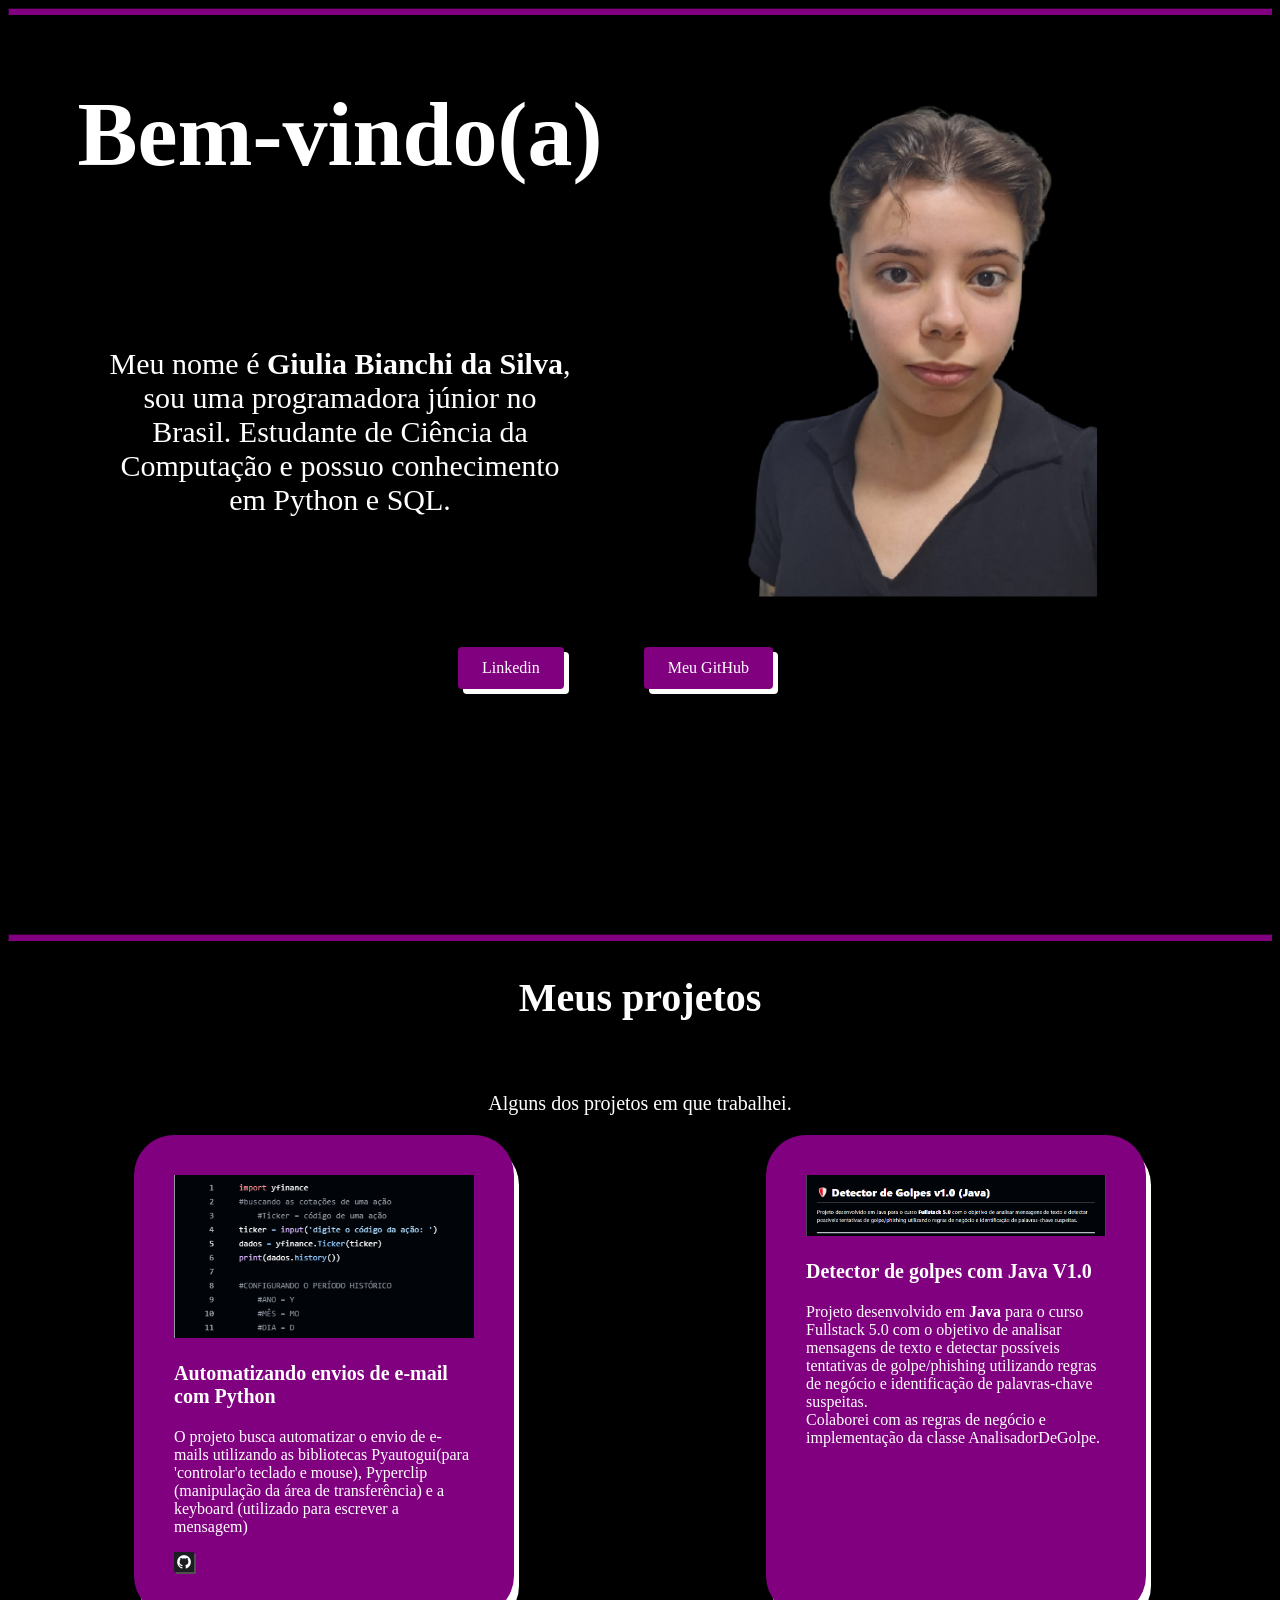
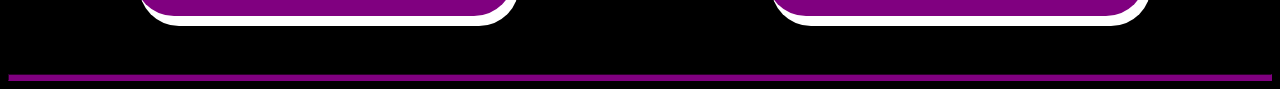
==== portfolio/portfolio.html @ a50a92c9 "novas formas de animar o h1" ====
<!DOCTYPE html>
<html lang="pt-br">

<head>
    <meta charset="UTF-8">
    <title>Portfolio</title>
    <link rel="stylesheet" href="style.css">
</head>

<body>
    <header>
        <hr>

        <div id="resumoEFoto">

            <div id="divH1">
                <h1 id="h1"> Bem-vindo(a)</h1>
                <p id="paragrafoResumo">
                    Meu nome é <b>Giulia Bianchi da Silva</b>, sou uma programadora júnior no Brasil.
                    Estudante de Ciência da Computação e possuo conhecimento em Python e SQL.
                </p>

                <div id="botao">
                    <a class="botao" href="https://www.linkedin.com/in/giulia-bianchi-s/" target="_blank">Linkedin</a>

                    <a class="botao" href="https://github.com/GiuliaB07" target="_blank">Meu GitHub</a>
                </div>

            </div>

            <img id="imagemPerfil" src="fotoPerfil.png">

        </div>

    </header>
    <br>

    <hr>

    <main>
        <h2><b>Meus projetos</b></h2>
        <br>

        <p id="p1Main"> Alguns dos projetos em que trabalhei.</p>

        <div class="divProjeto">
            <div>

                <img class="imagemProjeto" src="automatizandoEnvioDeEmails.png" alt="código do projeto">

                <h3 class="h3"> Automatizando envios de e-mail com Python</h3>
                <p class="paragrafo">O projeto busca automatizar o envio de e-mails utilizando as bibliotecas
                    Pyautogui(para 'controlar'o teclado e mouse),
                    Pyperclip (manipulação da área de transferência) e a keyboard (utilizado para escrever a mensagem)
                </p>
                <a href="http://github.com/GiuliaB07/automatizando-envio-de-email/tree/main" target="-blank">
                    <img id="imgLogoGitProjeto" src="gitImagem.png" alt="Projeto">
                </a>

            </div>

            <div>

                <img class="imagemProjeto" src="projetoDetectorDeGolpes.png" alt="titulo do projeto">

                <h3 class="h3">Detector de golpes com Java V1.0</h3>
                <p class="paragrafo">Projeto desenvolvido em <b>Java</b> para o curso Fullstack 5.0 com o objetivo de
                    analisar
                    mensagens de texto e detectar possíveis tentativas de
                    golpe/phishing utilizando regras de negócio e identificação de palavras-chave suspeitas.
                    <br>
                    Colaborei com as regras de negócio e implementação da classe AnalisadorDeGolpe.
                </p>

            </div>

        </div>
    </main>
    <hr>
</body>

</html>
---- portfolio/style.css ----
body{
    background-color: black;
}

header{
    text-align: center;
    min-height: 100vh;
}

#divh1{
    position: relative;
    overflow: hidden;
}

#h1{
    font-size: 90px; 
    color: white; 
    text-align: center;
    /*text-shadow: 5px 5px 0 #9d00ff 10px 10px 0 #00d4ff;*/
    animation:/*shadow-dance 2s infinite,*/ move 5s;
}

@keyframes shadow-dance{
    0%, 100% {
        text-shadow: 5px 5px 0 #9d00ff, 10px 10px 0 #00d4ff;
    }
    50% {
        text-shadow: -5px -5px 0 #00d4ff, -10px -10px 0 #9d00ff;
    }
}

@keyframes move{
    from{opacity: 0;}
    to  {opacity: 1;}
}

#resumoEFoto{
    display: flex;
    justify-content: space-between;
    text-align: left;
    
}

#paragrafoResumo{
    text-align: center;
    padding: 100px;
    font-size: 30px; 
    color: white;
    position: relative;
    animation: move 5s;
    animation-fill-mode: forwards;
    transform: translateY(20px 0px);
}

#botao{
    display: flex;
    justify-content: left;
    gap: 80px;
    height: auto;
    position: relative;
    animation: mymove 5s;
    animation-fill-mode: forwards;
}

@keyframes mymove{
    from{opacity: 0; left:0px;}
    to  {opacity: 1; left:450px;}
}


.botao{
    padding: 12px 24px;
    background-color: purple;
    color: white;
    display: inline-block;
    border-radius: 4px;
    text-decoration: none;
    box-shadow: 5px 5px;
    
}

#imagemPerfil{
    width:500px; 
    height: 500px;
    position: relative;
    animation: move 5s;
    animation-fill-mode: forwards;
    transform: translateY(20px 0px);
    margin-right: 100px;
    margin-top: 80px;

}

h2{
    text-align: center; 
    font-size: 40px; 
    color: white;
}

#p1Main{
    text-align: center; 
    font-size: 20px; 
    color: white;
}

hr{
    background-color: purple;
    border-color: purple;
    height: 5px;
}

.divProjeto{
    display: flex;
    justify-content: space-around;

}

.divProjeto div{
    max-width: 300px;
    border-radius: 40px;
    padding: 40px;
    background-color:purple;
    color: white;
    margin-bottom: 50px;
    box-shadow: 5px 10px;

}

.imagemProjeto{
    width: 100%;
    
}

.h3{
    font-size: 20px;
}

#paragrafo{
    display: flex;
    justify-content: center;
    max-width: 500px;

}

#imgLogoGitProjeto{
    box-shadow: 2px 2px #515151;
    width: 20px;
}
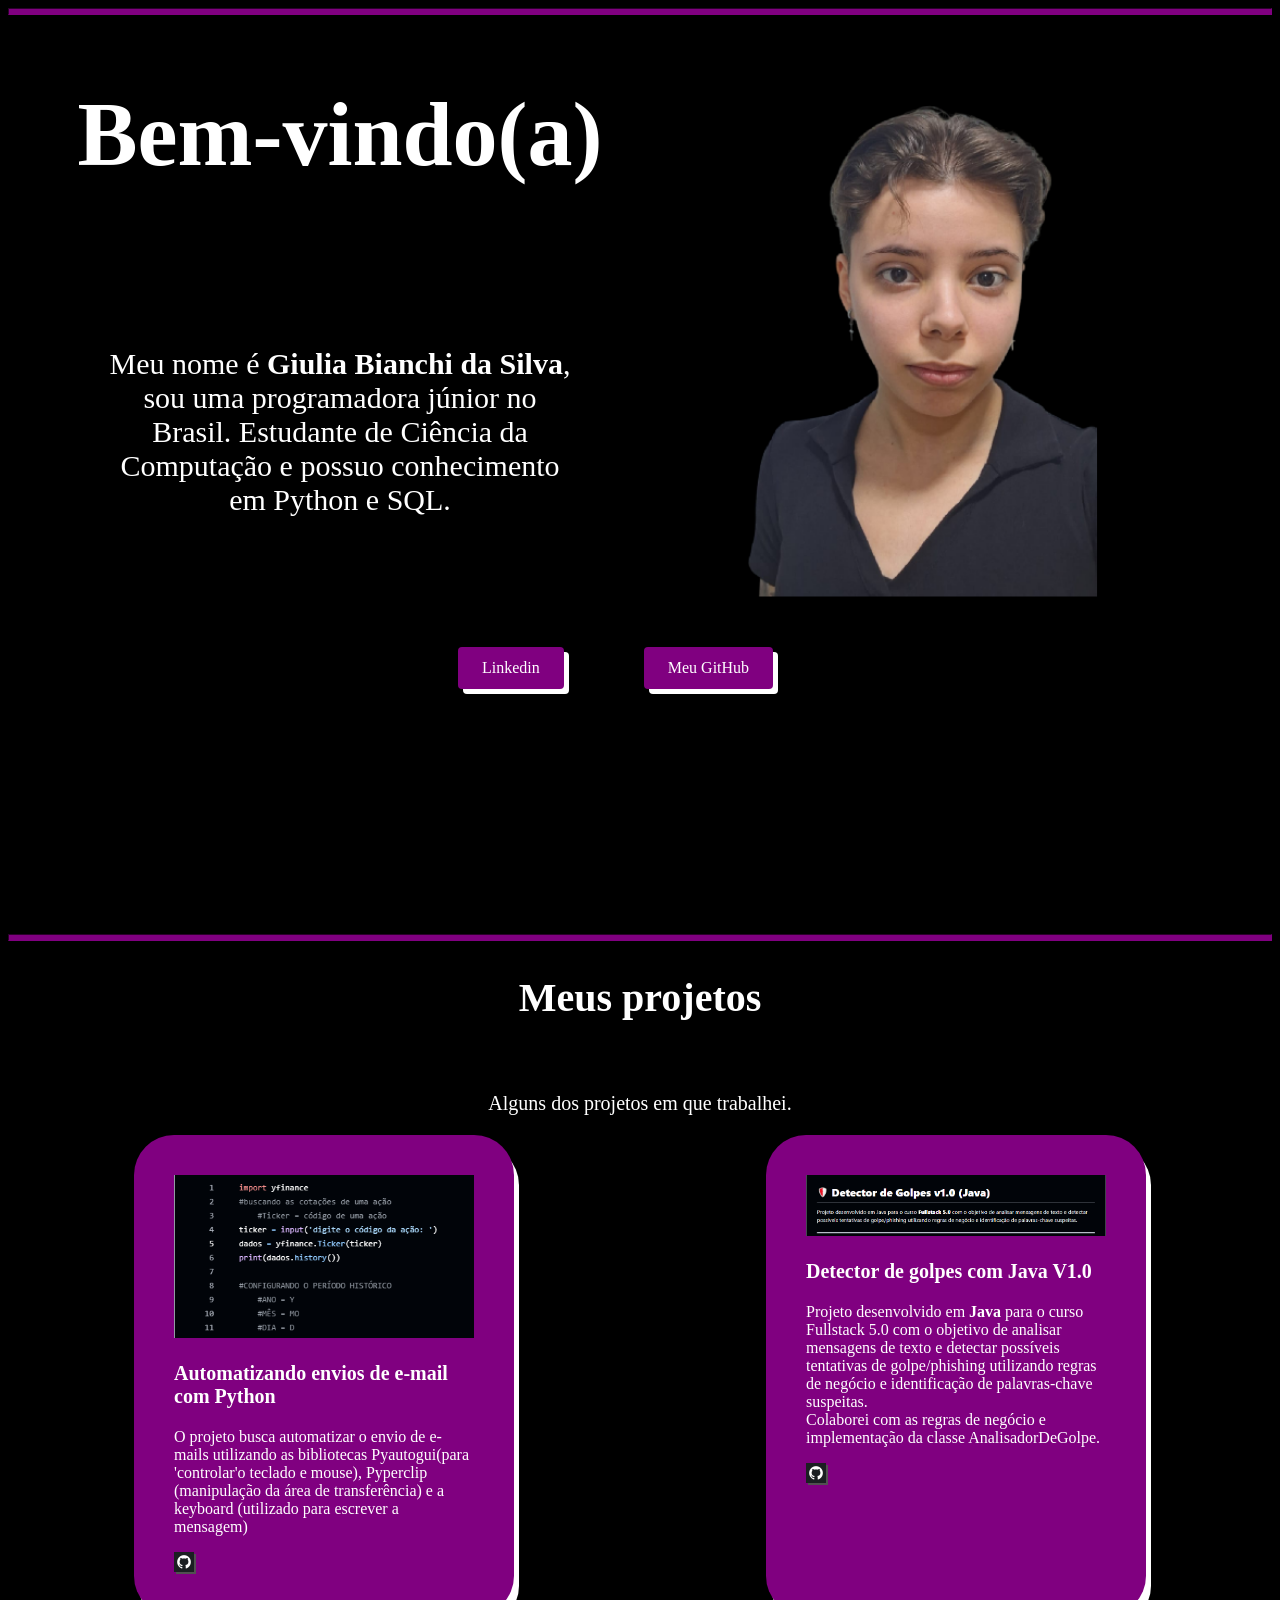
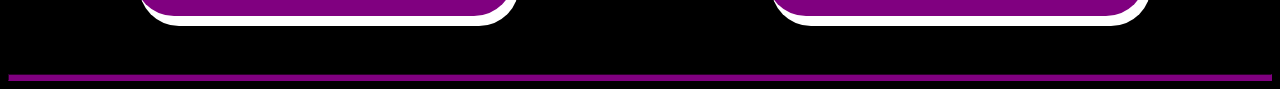
==== commit 0a8abcc9: "projeto de detector de fraude" ====
--- a/portfolio/portfolio.html
+++ b/portfolio/portfolio.html
@@ -5,6 +5,7 @@
     <meta charset="UTF-8">
     <title>Portfolio</title>
     <link rel="stylesheet" href="style.css">
+    <link rel="stylesheet" href="https://cdnjs.cloudflare.com/ajax/libs/animate.css/4.1.1/animate.min.css" />
 </head>
 
 <body>
@@ -54,7 +55,7 @@
                     Pyperclip (manipulação da área de transferência) e a keyboard (utilizado para escrever a mensagem)
                 </p>
                 <a href="http://github.com/GiuliaB07/automatizando-envio-de-email/tree/main" target="-blank">
-                    <img id="imgLogoGitProjeto" src="gitImagem.png" alt="Projeto">
+                    <img class="imgLogoGitProjeto" src="gitImagem.png" alt="Projeto">
                 </a>
 
             </div>
@@ -71,6 +72,9 @@
                     <br>
                     Colaborei com as regras de negócio e implementação da classe AnalisadorDeGolpe.
                 </p>
+                <a href="https://github.com/Abiguelini/Detector-de-Golpes-v1.0-Residencia-El-Dourado" target="_blank">
+                    <img class="imgLogoGitProjeto" src="gitImagem.png" alt="Projeto Residência">
+                </a>
 
             </div>
 
--- a/portfolio/style.css
+++ b/portfolio/style.css
@@ -1,50 +1,60 @@
-body{
+body {
     background-color: black;
 }
 
-header{
+header {
     text-align: center;
     min-height: 100vh;
 }
 
-#divh1{
+#divh1 {
     position: relative;
     overflow: hidden;
 }
 
-#h1{
-    font-size: 90px; 
-    color: white; 
+#h1 {
+    font-size: 90px;
+    color: white;
     text-align: center;
-    /*text-shadow: 5px 5px 0 #9d00ff 10px 10px 0 #00d4ff;*/
-    animation:/*shadow-dance 2s infinite,*/ move 5s;
+    position: relative;
+    animation: move 5s;
+    animation-fill-mode: forwards;
+    transform: translateY(20px 0px);
 }
 
-@keyframes shadow-dance{
-    0%, 100% {
+@keyframes shadow-dance {
+
+    0%,
+    100% {
         text-shadow: 5px 5px 0 #9d00ff, 10px 10px 0 #00d4ff;
     }
+
     50% {
         text-shadow: -5px -5px 0 #00d4ff, -10px -10px 0 #9d00ff;
     }
 }
 
-@keyframes move{
-    from{opacity: 0;}
-    to  {opacity: 1;}
+@keyframes move {
+    from {
+        opacity: 0;
+    }
+
+    to {
+        opacity: 1;
+    }
 }
 
-#resumoEFoto{
+#resumoEFoto {
     display: flex;
     justify-content: space-between;
     text-align: left;
-    
+
 }
 
-#paragrafoResumo{
+#paragrafoResumo {
     text-align: center;
     padding: 100px;
-    font-size: 30px; 
+    font-size: 30px;
     color: white;
     position: relative;
     animation: move 5s;
@@ -52,7 +62,7 @@
     transform: translateY(20px 0px);
 }
 
-#botao{
+#botao {
     display: flex;
     justify-content: left;
     gap: 80px;
@@ -62,13 +72,20 @@
     animation-fill-mode: forwards;
 }
 
-@keyframes mymove{
-    from{opacity: 0; left:0px;}
-    to  {opacity: 1; left:450px;}
+@keyframes mymove {
+    from {
+        opacity: 0;
+        left: 0px;
+    }
+
+    to {
+        opacity: 1;
+        left: 450px;
+    }
 }
 
 
-.botao{
+.botao {
     padding: 12px 24px;
     background-color: purple;
     color: white;
@@ -76,11 +93,11 @@
     border-radius: 4px;
     text-decoration: none;
     box-shadow: 5px 5px;
-    
+
 }
 
-#imagemPerfil{
-    width:500px; 
+#imagemPerfil {
+    width: 500px;
     height: 500px;
     position: relative;
     animation: move 5s;
@@ -91,58 +108,58 @@
 
 }
 
-h2{
-    text-align: center; 
-    font-size: 40px; 
+h2 {
+    text-align: center;
+    font-size: 40px;
     color: white;
 }
 
-#p1Main{
-    text-align: center; 
-    font-size: 20px; 
+#p1Main {
+    text-align: center;
+    font-size: 20px;
     color: white;
 }
 
-hr{
+hr {
     background-color: purple;
     border-color: purple;
     height: 5px;
 }
 
-.divProjeto{
+.divProjeto {
     display: flex;
     justify-content: space-around;
 
 }
 
-.divProjeto div{
+.divProjeto div {
     max-width: 300px;
     border-radius: 40px;
     padding: 40px;
-    background-color:purple;
+    background-color: purple;
     color: white;
     margin-bottom: 50px;
     box-shadow: 5px 10px;
 
 }
 
-.imagemProjeto{
+.imagemProjeto {
     width: 100%;
-    
+
 }
 
-.h3{
+.h3 {
     font-size: 20px;
 }
 
-#paragrafo{
+#paragrafo {
     display: flex;
     justify-content: center;
     max-width: 500px;
 
 }
 
-#imgLogoGitProjeto{
+.imgLogoGitProjeto {
     box-shadow: 2px 2px #515151;
     width: 20px;
-}
+}
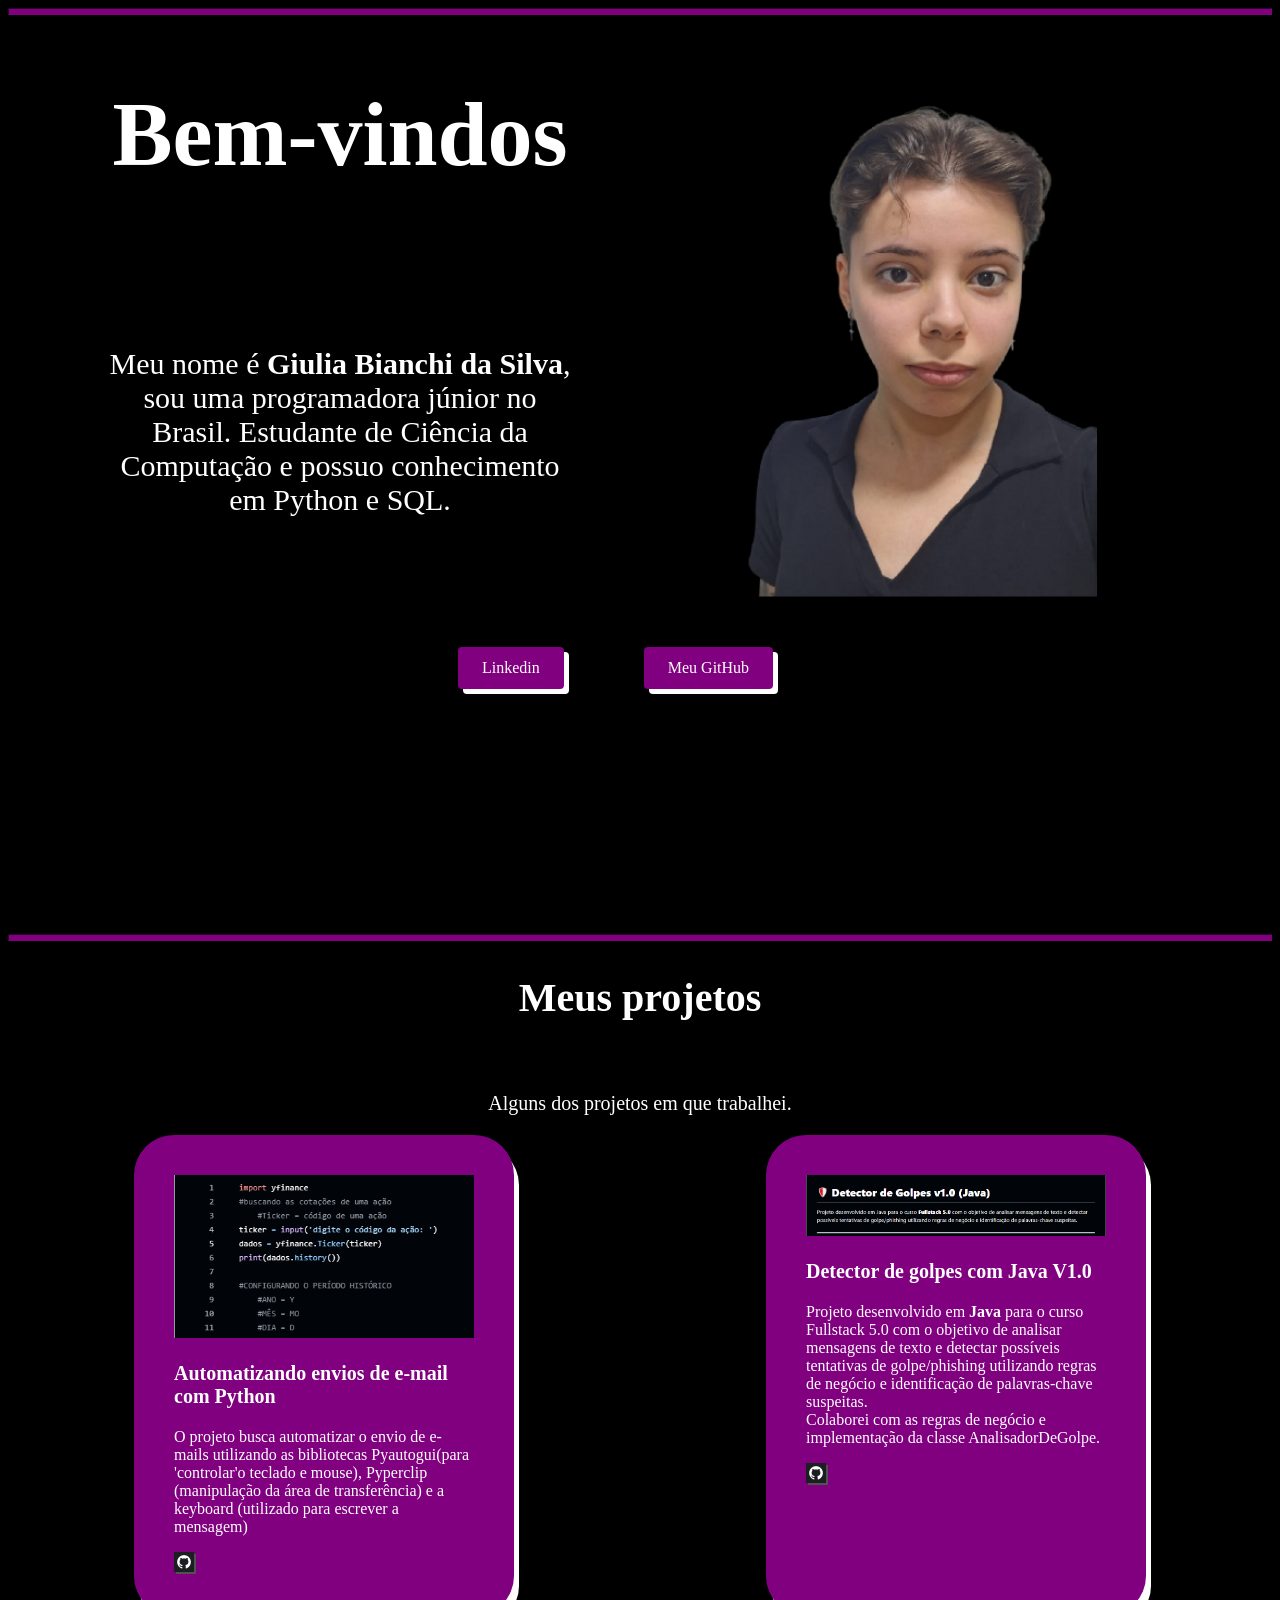
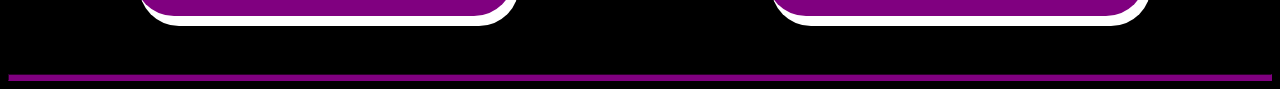
==== commit ece19ba0: "mudança no título h1" ====
--- a/portfolio/portfolio.html
+++ b/portfolio/portfolio.html
@@ -15,7 +15,7 @@
         <div id="resumoEFoto">
 
             <div id="divH1">
-                <h1 id="h1"> Bem-vindo(a)</h1>
+                <h1 id="h1"> Bem-vindos</h1>
                 <p id="paragrafoResumo">
                     Meu nome é <b>Giulia Bianchi da Silva</b>, sou uma programadora júnior no Brasil.
                     Estudante de Ciência da Computação e possuo conhecimento em Python e SQL.
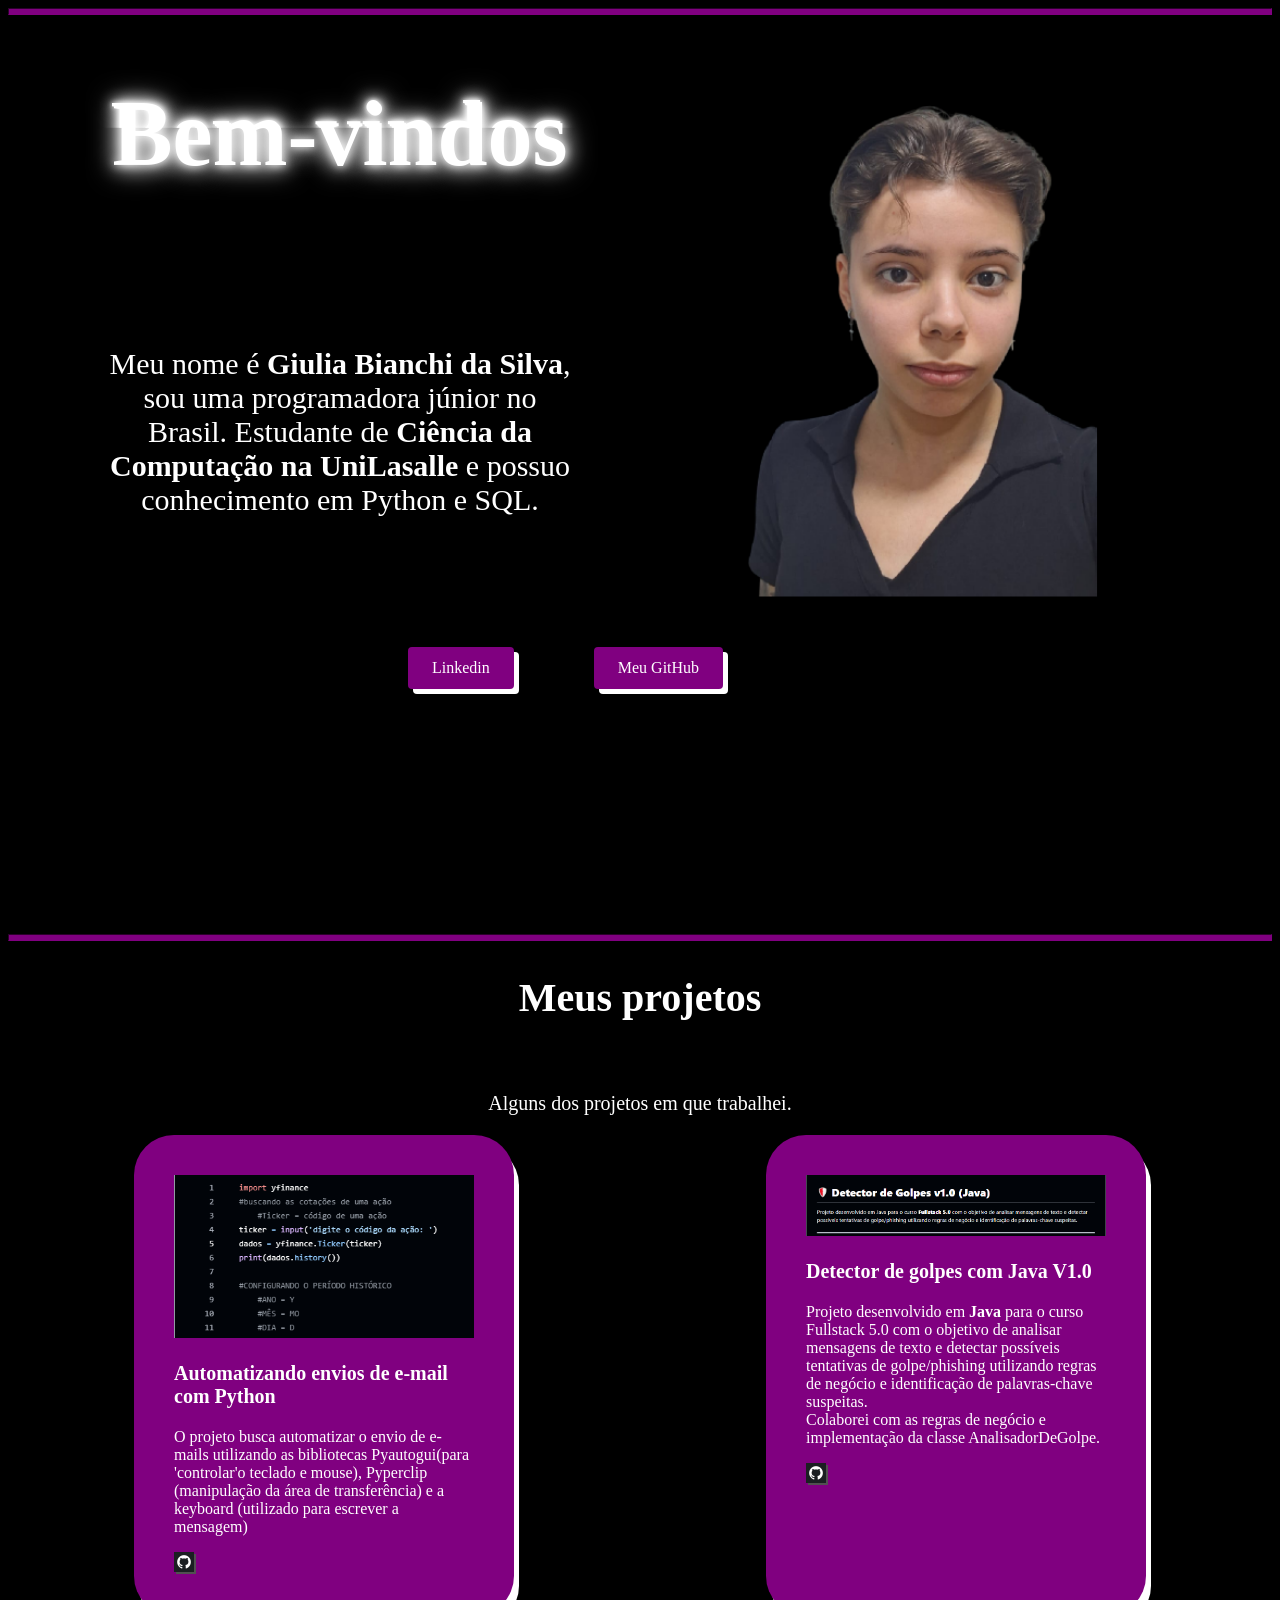
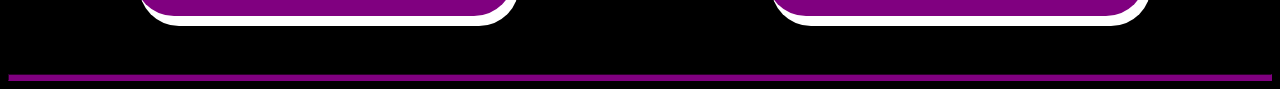
==== commit 4147952d: "animação no título" ====
--- a/portfolio/portfolio.html
+++ b/portfolio/portfolio.html
@@ -8,17 +8,17 @@
     <link rel="stylesheet" href="https://cdnjs.cloudflare.com/ajax/libs/animate.css/4.1.1/animate.min.css" />
 </head>
 
-<body>
+<body class="matrix-bg">
     <header>
         <hr>
 
         <div id="resumoEFoto">
 
             <div id="divH1">
-                <h1 id="h1"> Bem-vindos</h1>
+                <h1 id="h1" data-text="Bem-vindos"> Bem-vindos</h1>
                 <p id="paragrafoResumo">
                     Meu nome é <b>Giulia Bianchi da Silva</b>, sou uma programadora júnior no Brasil.
-                    Estudante de Ciência da Computação e possuo conhecimento em Python e SQL.
+                    Estudante de <b>Ciência da Computação na UniLasalle</b> e possuo conhecimento em Python e SQL.
                 </p>
 
                 <div id="botao">
--- a/portfolio/style.css
+++ b/portfolio/style.css
@@ -20,18 +20,21 @@
     animation: move 5s;
     animation-fill-mode: forwards;
     transform: translateY(20px 0px);
+    text-shadow: 0 0 10px white, 0 0 20px white, 0 0 30px white;
 }
 
-@keyframes shadow-dance {
-
-    0%,
-    100% {
-        text-shadow: 5px 5px 0 #9d00ff, 10px 10px 0 #00d4ff;
-    }
-
-    50% {
-        text-shadow: -5px -5px 0 #00d4ff, -10px -10px 0 #9d00ff;
-    }
+#h1::before{
+    content: attr(data-text);
+    position: absolute;
+    top: 0;
+    left: 0;
+    width: 100%;
+    height: 100%;
+    animation: glitch 2s infinite;
+    clip-path: polygon(0 0, 100% 0, 100% 45%, 0 45%);
+    transform: translate(-2px, -2px);
+    color: white;
+    text-shadow: 0 0 5px white, 0 0 15px white;
 }
 
 @keyframes move {
@@ -41,6 +44,21 @@
 
     to {
         opacity: 1;
+    }
+}
+
+@keyframes glitch{
+    0%, 100% {
+        clip-path: polygon(0 0, 100% 0, 100% 45%, 0 45%);
+        transform: translate(0);
+    }
+    33% {
+        clip-path: polygon(0 0, 100% 0, 100% 15%, 0 15%);
+        transform: translate(-5px, -5px);
+    }
+    66% {
+        clip-path: polygon(0 85%, 100% 85%, 100% 100%, 0 100%);
+        transform: translate(5px, 5px);
     }
 }
 
@@ -63,8 +81,10 @@
 }
 
 #botao {
+
     display: flex;
     justify-content: left;
+    align-items: left;
     gap: 80px;
     height: auto;
     position: relative;
@@ -80,7 +100,7 @@
 
     to {
         opacity: 1;
-        left: 450px;
+        left: 400px;
     }
 }
 
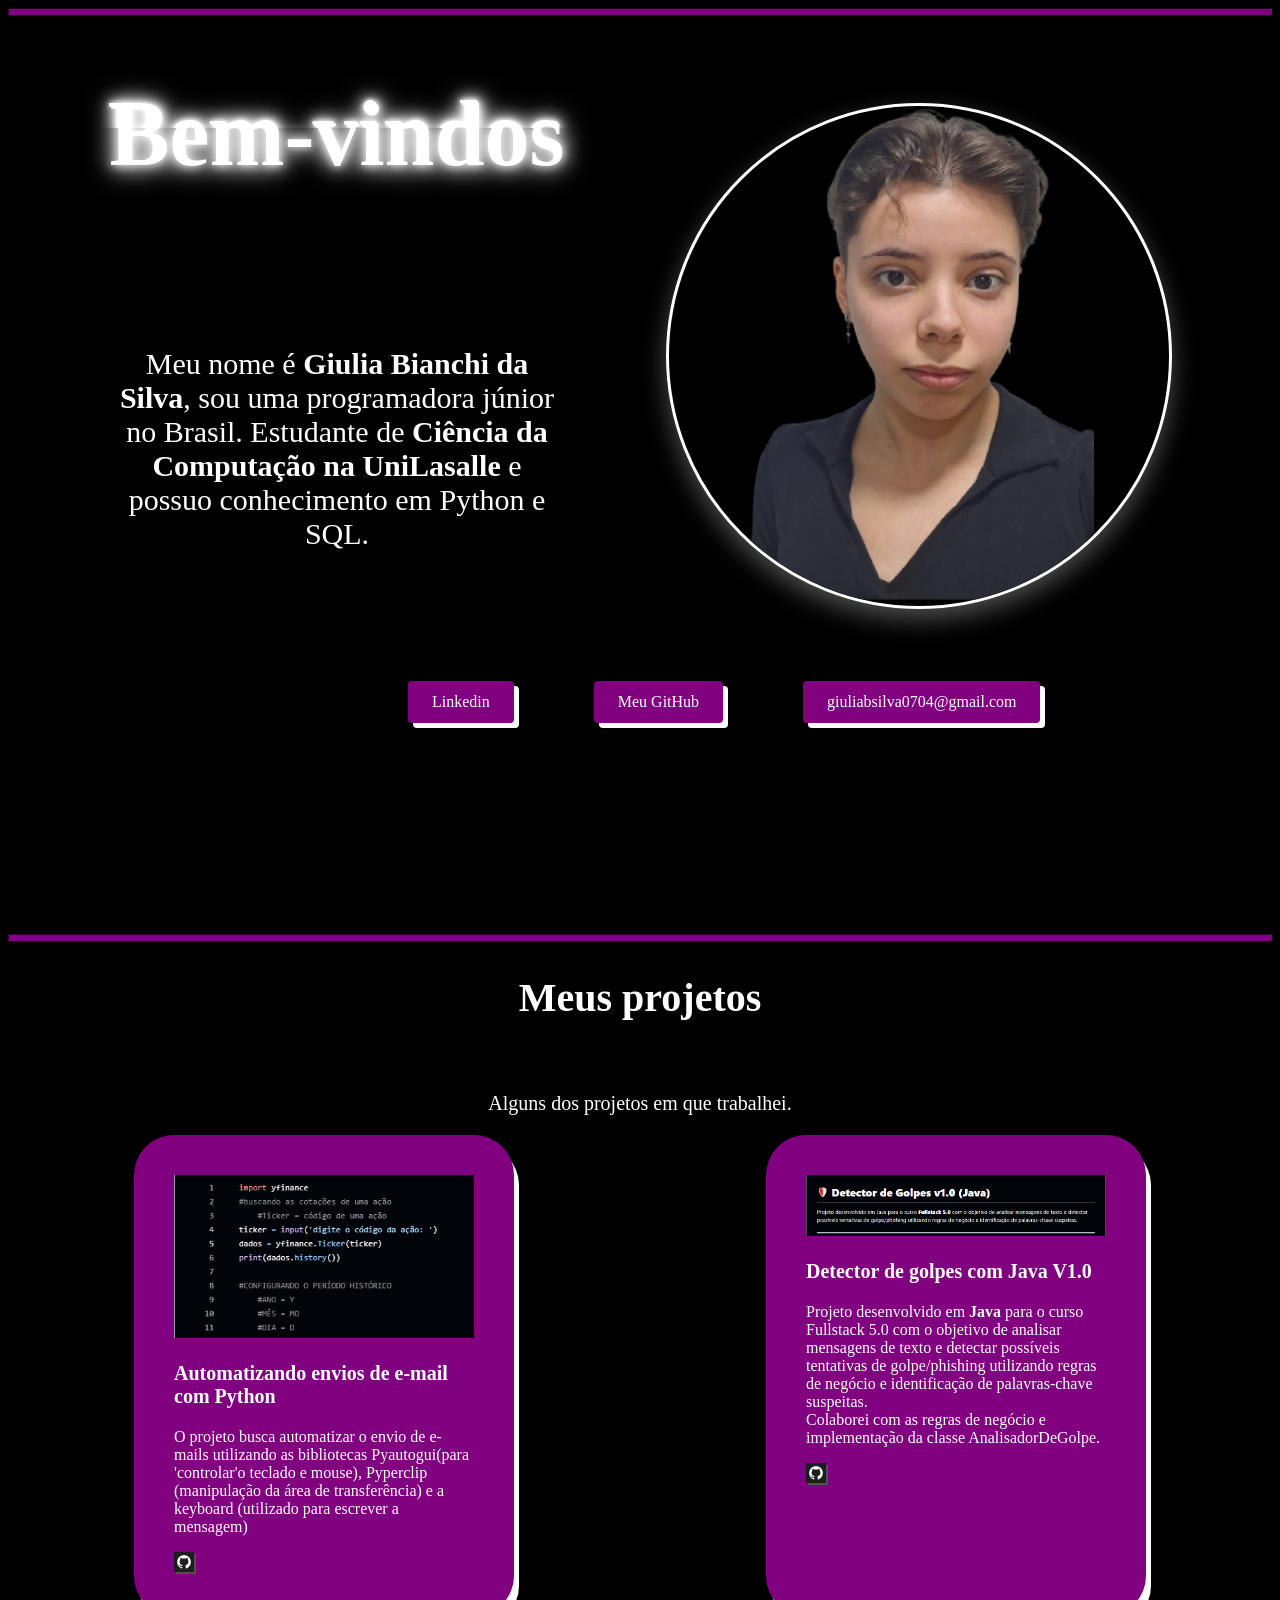
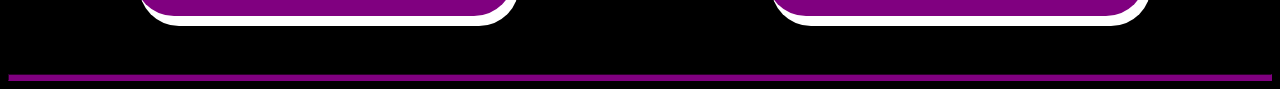
==== commit 2b49f9d7: "botão de email." ====
--- a/portfolio/portfolio.html
+++ b/portfolio/portfolio.html
@@ -25,11 +25,13 @@
                     <a class="botao" href="https://www.linkedin.com/in/giulia-bianchi-s/" target="_blank">Linkedin</a>
 
                     <a class="botao" href="https://github.com/GiuliaB07" target="_blank">Meu GitHub</a>
+
+                    <a class="botao" href="mailto: giuliabsilva0704@gmail.com" ><E-mail>giuliabsilva0704@gmail.com</E-mail></a>
                 </div>
 
             </div>
 
-            <img id="imagemPerfil" src="fotoPerfil.png">
+            <img id="imagemPerfil" src="images/fotoPerfil.png">
 
         </div>
 
@@ -47,7 +49,7 @@
         <div class="divProjeto">
             <div>
 
-                <img class="imagemProjeto" src="automatizandoEnvioDeEmails.png" alt="código do projeto">
+                <img class="imagemProjeto" src="images/automatizandoEnvioDeEmails.png" alt="código do projeto">
 
                 <h3 class="h3"> Automatizando envios de e-mail com Python</h3>
                 <p class="paragrafo">O projeto busca automatizar o envio de e-mails utilizando as bibliotecas
@@ -55,14 +57,14 @@
                     Pyperclip (manipulação da área de transferência) e a keyboard (utilizado para escrever a mensagem)
                 </p>
                 <a href="http://github.com/GiuliaB07/automatizando-envio-de-email/tree/main" target="-blank">
-                    <img class="imgLogoGitProjeto" src="gitImagem.png" alt="Projeto">
+                    <img class="imgLogoGitProjeto" src="images/gitImagem.png" alt="Projeto">
                 </a>
 
             </div>
 
             <div>
 
-                <img class="imagemProjeto" src="projetoDetectorDeGolpes.png" alt="titulo do projeto">
+                <img class="imagemProjeto" src="images/projetoDetectorDeGolpes.png" alt="titulo do projeto">
 
                 <h3 class="h3">Detector de golpes com Java V1.0</h3>
                 <p class="paragrafo">Projeto desenvolvido em <b>Java</b> para o curso Fullstack 5.0 com o objetivo de
@@ -73,7 +75,7 @@
                     Colaborei com as regras de negócio e implementação da classe AnalisadorDeGolpe.
                 </p>
                 <a href="https://github.com/Abiguelini/Detector-de-Golpes-v1.0-Residencia-El-Dourado" target="_blank">
-                    <img class="imgLogoGitProjeto" src="gitImagem.png" alt="Projeto Residência">
+                    <img class="imgLogoGitProjeto" src="images/gitImagem.png" alt="Projeto Residência">
                 </a>
 
             </div>
--- a/portfolio/style.css
+++ b/portfolio/style.css
@@ -125,7 +125,9 @@
     transform: translateY(20px 0px);
     margin-right: 100px;
     margin-top: 80px;
-
+    border-radius: 50%;
+    border: 3px solid white;
+    box-shadow: 0 10px 25px rgba(255, 255, 255, 0.3);
 }
 
 h2 {
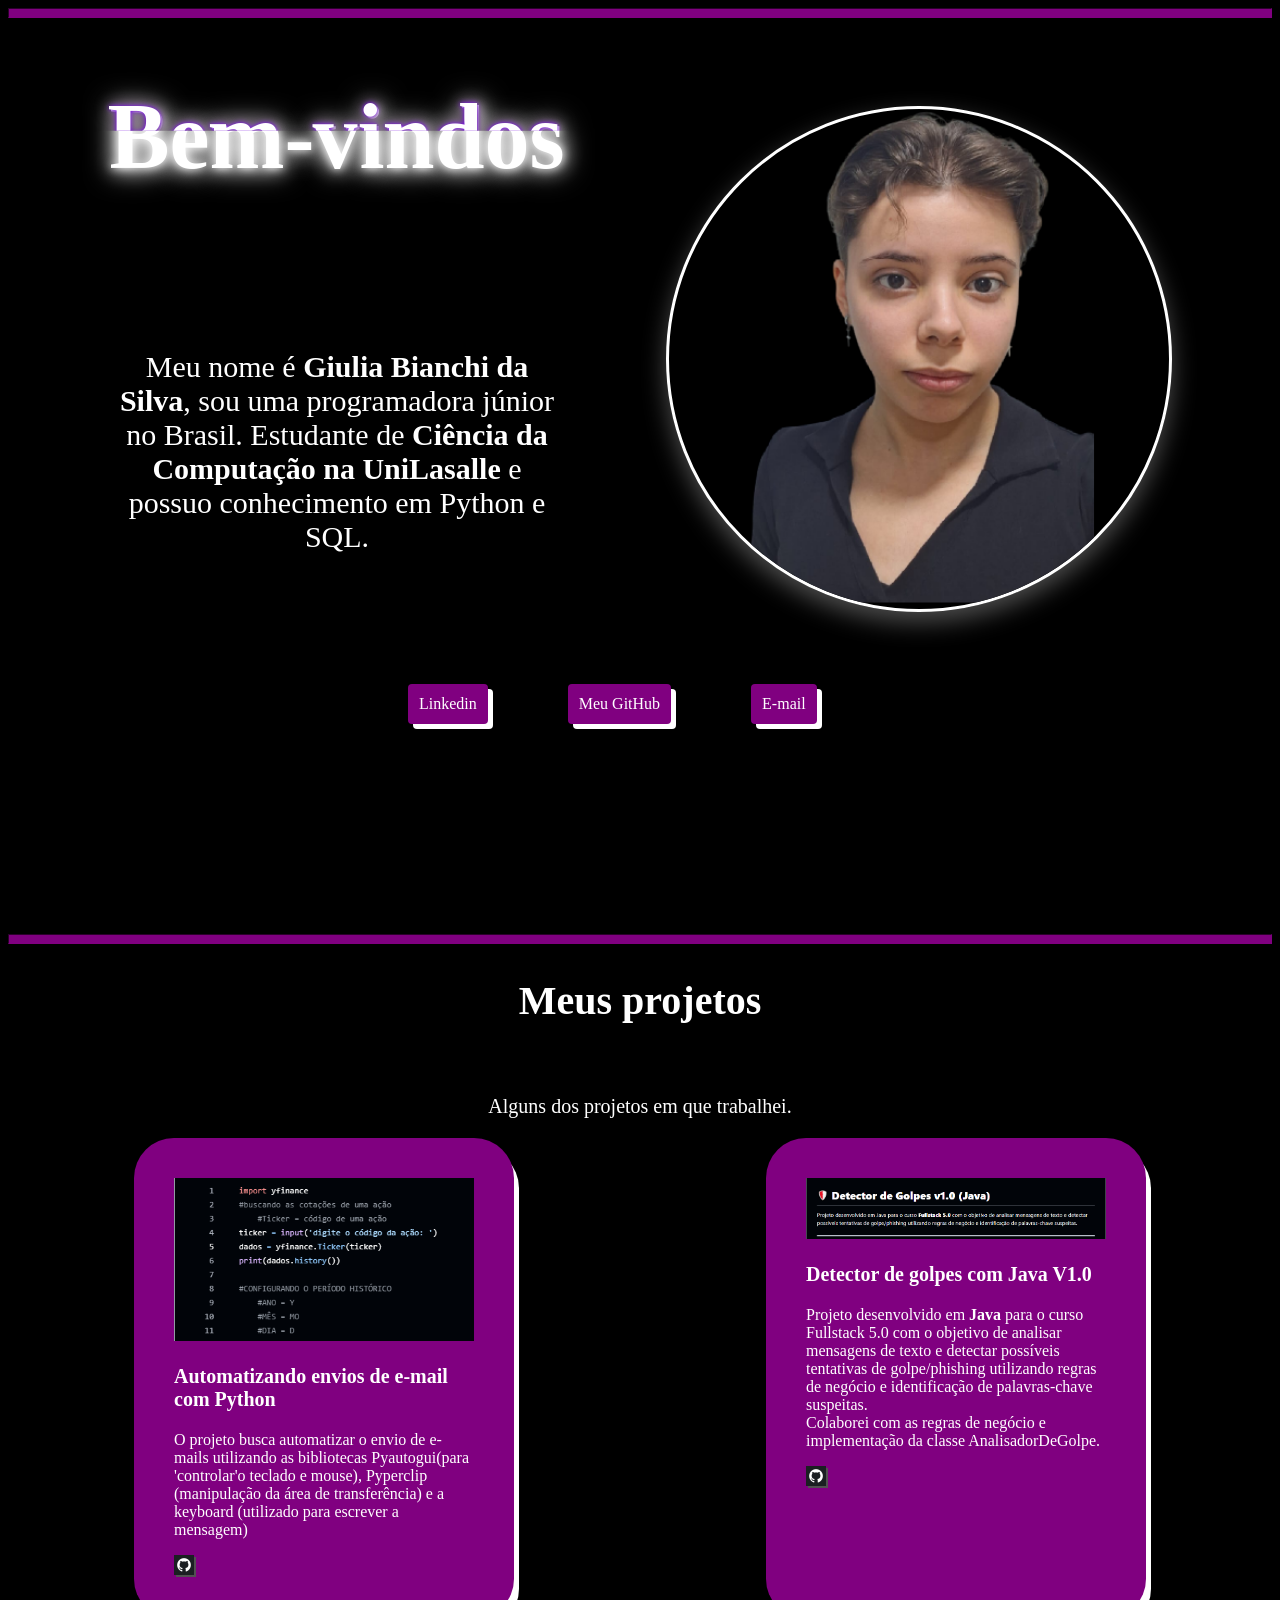
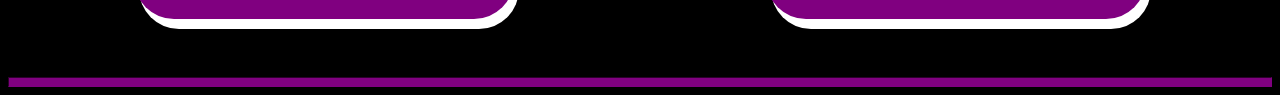
==== commit f42745bd: "Mudança na cor do Glitch e questão do email não abrir resolvida." ====
--- a/portfolio/portfolio.html
+++ b/portfolio/portfolio.html
@@ -26,7 +26,7 @@
 
                     <a class="botao" href="https://github.com/GiuliaB07" target="_blank">Meu GitHub</a>
 
-                    <a class="botao" href="mailto: giuliabsilva0704@gmail.com" ><E-mail>giuliabsilva0704@gmail.com</E-mail></a>
+                    <a class="botao" href="mailto: giuliabsilva0704@gmail.com" target="_blank">E-mail</a>
                 </div>
 
             </div>
--- a/portfolio/style.css
+++ b/portfolio/style.css
@@ -34,7 +34,7 @@
     clip-path: polygon(0 0, 100% 0, 100% 45%, 0 45%);
     transform: translate(-2px, -2px);
     color: white;
-    text-shadow: 0 0 5px white, 0 0 15px white;
+    text-shadow: 0 0 5px rgb(128, 0, 255), 0 0 15px rgb(31, 0, 37);
 }
 
 @keyframes move {
@@ -106,7 +106,7 @@
 
 
 .botao {
-    padding: 12px 24px;
+    padding: 11px;
     background-color: purple;
     color: white;
     display: inline-block;
@@ -145,7 +145,7 @@
 hr {
     background-color: purple;
     border-color: purple;
-    height: 5px;
+    height: 8px;
 }
 
 .divProjeto {
